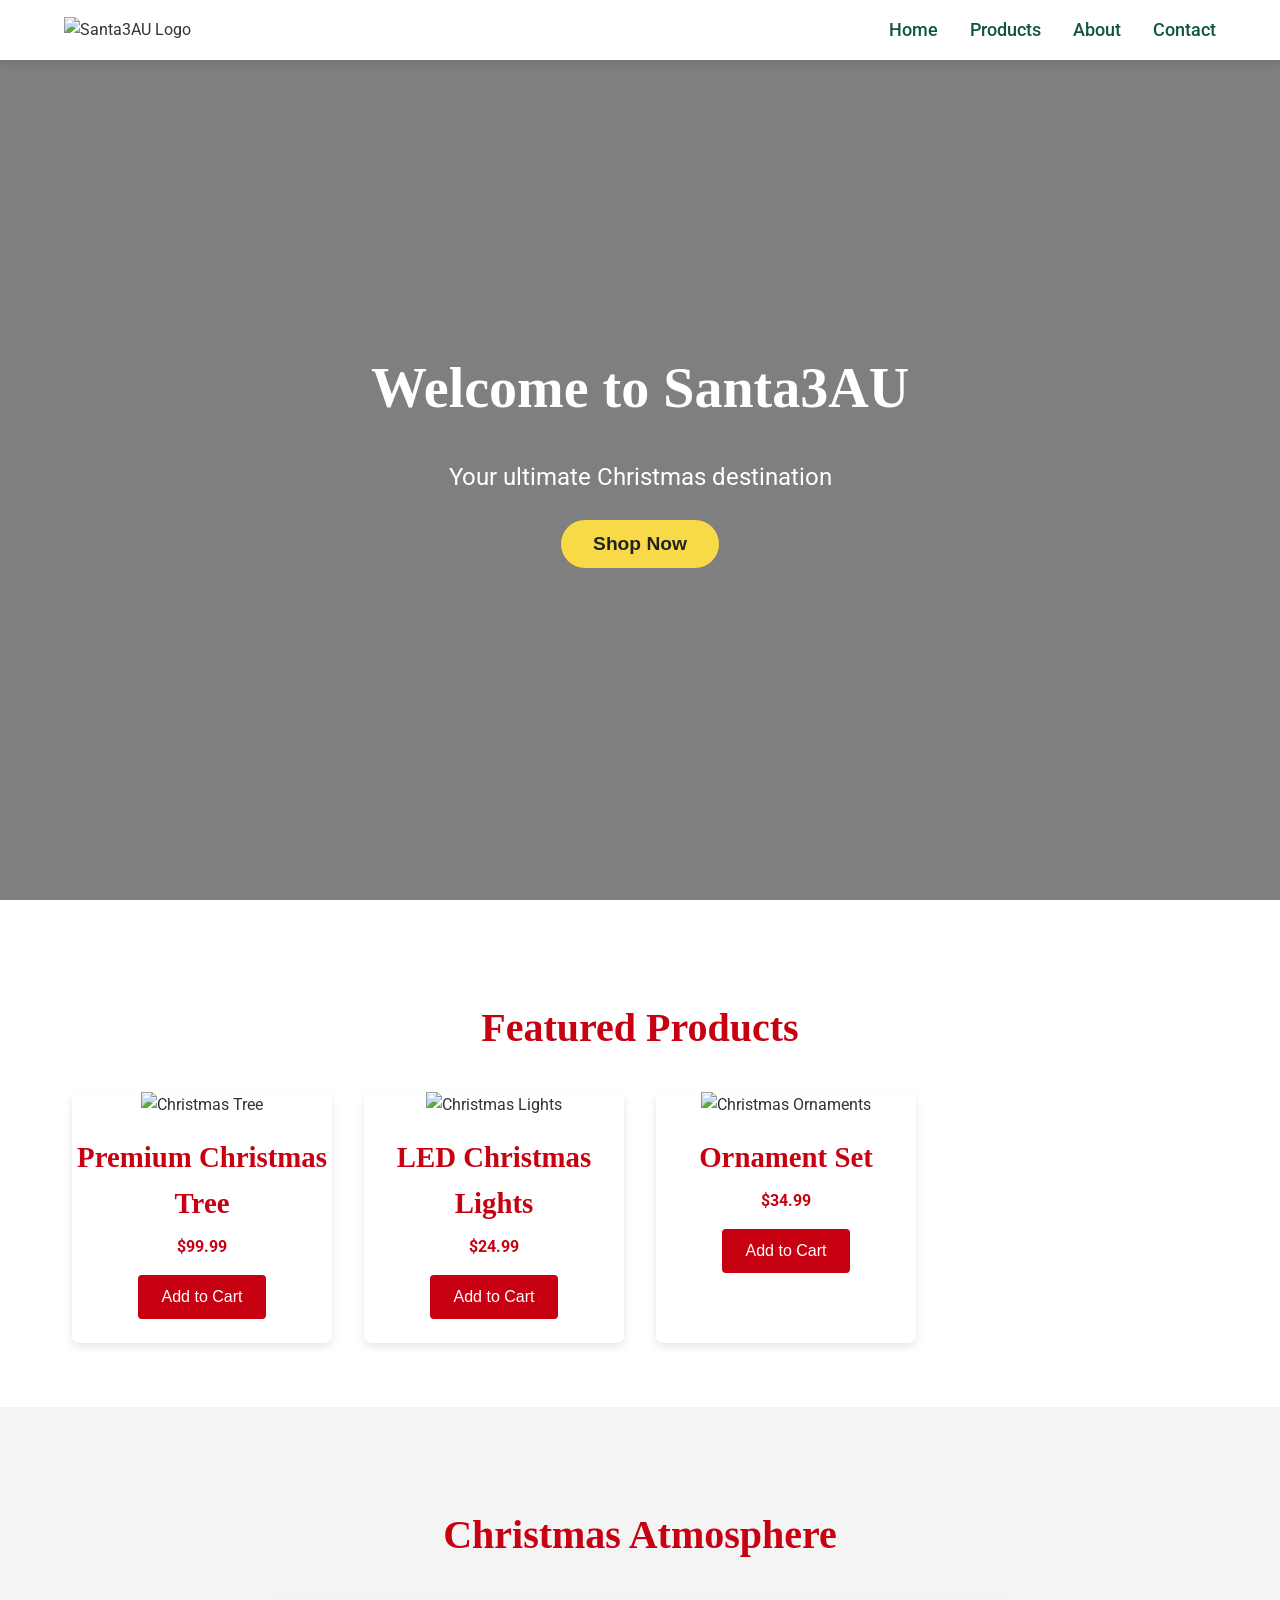
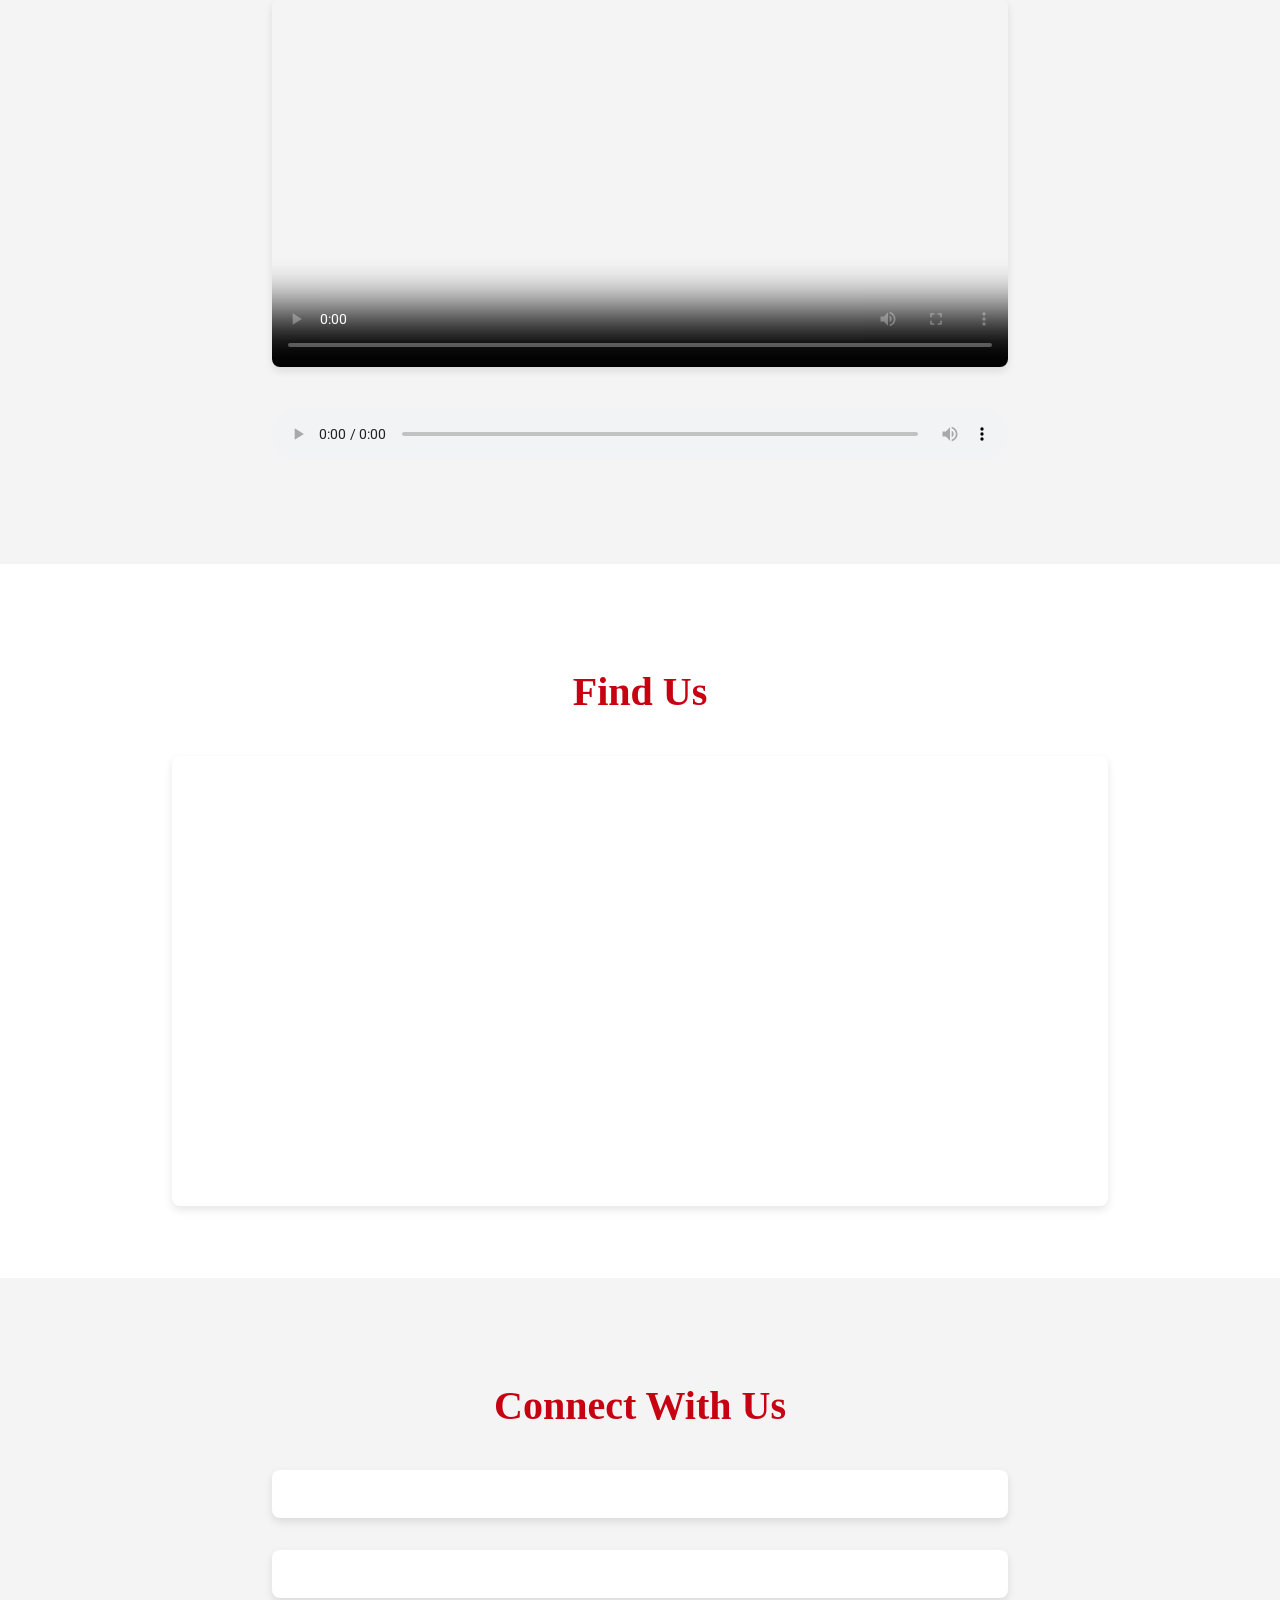
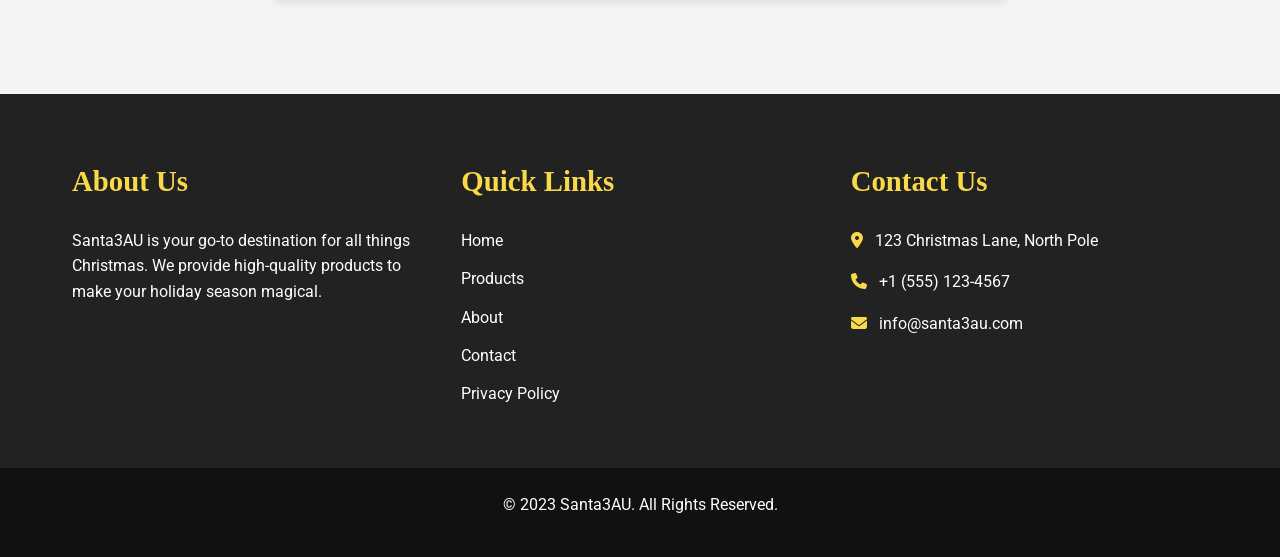
==== index.html @ 5c28a026 "Initial commit: Santa3AU website reconstruction with required technologies" ====
<!DOCTYPE html>
<html lang="en">
<head>
    <!-- HTML5 DocType already declared above -->
    
    <!-- UTF-8 Document Encoding -->
    <meta charset="UTF-8">
    
    <!-- Viewport Meta for Mobile Compatibility -->
    <meta name="viewport" content="width=device-width, initial-scale=1.0, maximum-scale=1.0, user-scalable=no">
    
    <!-- Mobile Non-Scaleable Content -->
    <meta name="HandheldFriendly" content="true">
    
    <!-- iPhone/Mobile Compatible -->
    <meta name="apple-mobile-web-app-capable" content="yes">
    <meta name="mobile-web-app-capable" content="yes">
    
    <!-- Apple Mobile Web App Status Bar Style -->
    <meta name="apple-mobile-web-app-status-bar-style" content="black-translucent">
    
    <!-- Apple Mobile Web Clips Icon -->
    <link rel="apple-touch-icon" href="images/apple-touch-icon.png">
    <link rel="apple-touch-icon" sizes="152x152" href="images/apple-touch-icon-152.png">
    <link rel="apple-touch-icon" sizes="180x180" href="images/apple-touch-icon-180.png">
    <link rel="apple-touch-icon" sizes="167x167" href="images/apple-touch-icon-167.png">
    
    <!-- Meta Description -->
    <meta name="description" content="Santa3AU - Your ultimate Christmas destination with a variety of festive products and experiences.">
    
    <!-- Open Graph Protocol for social media sharing -->
    <meta property="og:title" content="Santa3AU - Christmas Magic">
    <meta property="og:description" content="Explore our wide range of Christmas products and experiences.">
    <meta property="og:image" content="https://santa3au_reconstruction.com/images/og-image.jpg">
    <meta property="og:url" content="https://santa3au.com">
    <meta property="og:type" content="website">
    
    <!-- Facebook Meta Tags -->
    <meta property="fb:app_id" content="123456789012345">
    
    <!-- Google Font API -->
    <link rel="preconnect" href="https://fonts.googleapis.com">
    <link rel="preconnect" href="https://fonts.gstatic.com" crossorigin>
    <link href="https://fonts.googleapis.com/css2?family=Roboto:wght@300;400;700&family=Mountains+of+Christmas:wght@400;700&display=swap" rel="stylesheet">
    
    <!-- Cloudflare CDN for libraries -->
    <link rel="stylesheet" href="https://cdnjs.cloudflare.com/ajax/libs/font-awesome/6.4.0/css/all.min.css" integrity="sha512-iecdLmaskl7CVkqkXNQ/ZH/XLlvWZOJyj7Yy7tcenmpD1ypASozpmT/E0iPtmFIB46ZmdtAc9eNBvH0H/ZpiBw==" crossorigin="anonymous" referrerpolicy="no-referrer" />
    
    <!-- CSS -->
    <link rel="stylesheet" href="css/styles.css">
    
    <title>Santa3AU Reconstruction</title>
    
    <!-- Note: X-Frame-Options and HTTP3 Alt-Svc headers are server configurations -->
    <!-- X-Frame-Options would be set on the server to: SAMEORIGIN -->
    <!-- HTTP3 Alt-Svc would be configured on the server side with Cloudflare -->
    
    <!-- JavaScript libraries -->
    <script src="https://cdnjs.cloudflare.com/ajax/libs/jquery/3.6.4/jquery.min.js" integrity="sha512-pumBsjNRGGqkPzKHndZMaAG+bir374sORyzM3uulLV14lN5LyykqNk8eEeUlUkB3U0M4FApyaHraT65ihJhDpQ==" crossorigin="anonymous" referrerpolicy="no-referrer"></script>
</head>
<body>
    <header>
        <!-- HTML5 Specific Tags: header -->
        <nav>
            <div class="logo">
                <img src="images/logo.png" alt="Santa3AU Logo">
            </div>
            <ul class="nav-links">
                <li><a href="#home">Home</a></li>
                <li><a href="#products">Products</a></li>
                <li><a href="#about">About</a></li>
                <li><a href="#contact">Contact</a></li>
            </ul>
            <div class="burger">
                <div class="line1"></div>
                <div class="line2"></div>
                <div class="line3"></div>
            </div>
        </nav>
    </header>
    
    <main>
        <!-- HTML5 Specific Tags: main -->
        <section id="home" class="hero">
            <div class="hero-content">
                <h1>Welcome to Santa3AU</h1>
                <p>Your ultimate Christmas destination</p>
                <button class="cta-button">Shop Now</button>
            </div>
        </section>
        
        <section id="featured">
            <h2>Featured Products</h2>
            <div class="products-grid">
                <div class="product-card">
                    <img src="images/product1.jpg" alt="Christmas Tree">
                    <h3>Premium Christmas Tree</h3>
                    <p>$99.99</p>
                    <button>Add to Cart</button>
                </div>
                <div class="product-card">
                    <img src="images/product2.jpg" alt="Christmas Lights">
                    <h3>LED Christmas Lights</h3>
                    <p>$24.99</p>
                    <button>Add to Cart</button>
                </div>
                <div class="product-card">
                    <img src="images/product3.jpg" alt="Christmas Ornaments">
                    <h3>Ornament Set</h3>
                    <p>$34.99</p>
                    <button>Add to Cart</button>
                </div>
            </div>
        </section>
        
        <!-- HTML5 Video/Audio Tags -->
        <section id="media-section">
            <h2>Christmas Atmosphere</h2>
            <div class="media-container">
                <video controls poster="images/video-poster.jpg">
                    <source src="videos/christmas.mp4" type="video/mp4">
                    <source src="videos/christmas.webm" type="video/webm">
                    Your browser does not support HTML5 video.
                </video>
                
                <audio controls>
                    <source src="videos/jingle-bells.mp3" type="audio/mpeg">
                    <source src="videos/jingle-bells.ogg" type="audio/ogg">
                    Your browser does not support HTML5 audio.
                </audio>
            </div>
        </section>
        
        <!-- iFrame component -->
        <section id="map-section">
            <h2>Find Us</h2>
            <div class="map-container">
                <!-- iFrame embedding Google Maps -->
                <iframe 
                    src="https://www.google.com/maps/embed?pb=!1m18!1m12!1m3!1d26081603.294420466!2d-95.677068!3d37.06250000000001!2m3!1f0!2f0!3f0!3m2!1i1024!2i768!4f13.1!3m3!1m2!1s0x54eab584e432360b%3A0x1c3bb99243deb742!2sUnited%20States!5e0!3m2!1sen!2sus!4v1620751714309!5m2!1sen!2sus" 
                    width="100%" 
                    height="450" 
                    style="border:0;" 
                    allowfullscreen="" 
                    loading="lazy">
                </iframe>
            </div>
        </section>
        
        <!-- Facebook integration component -->
        <section id="social-section">
            <h2>Connect With Us</h2>
            <div class="facebook-container">
                <!-- Facebook Like Button -->
                <div id="fb-root"></div>
                <div class="fb-like" 
                    data-href="https://santa3au.com" 
                    data-width="" 
                    data-layout="standard" 
                    data-action="like" 
                    data-size="large" 
                    data-share="true">
                </div>
                
                <!-- Facebook Comments -->
                <div class="fb-comments" 
                    data-href="https://santa3au.com" 
                    data-width="100%" 
                    data-numposts="5">
                </div>
            </div>
        </section>
    </main>
    
    <footer>
        <!-- HTML5 Specific Tags: footer -->
        <div class="footer-content">
            <div class="footer-section about">
                <h3>About Us</h3>
                <p>Santa3AU is your go-to destination for all things Christmas. We provide high-quality products to make your holiday season magical.</p>
            </div>
            <div class="footer-section links">
                <h3>Quick Links</h3>
                <ul>
                    <li><a href="#home">Home</a></li>
                    <li><a href="#products">Products</a></li>
                    <li><a href="#about">About</a></li>
                    <li><a href="#contact">Contact</a></li>
                    <li><a href="#">Privacy Policy</a></li>
                </ul>
            </div>
            <div class="footer-section contact">
                <h3>Contact Us</h3>
                <p><i class="fas fa-map-marker-alt"></i> 123 Christmas Lane, North Pole</p>
                <p><i class="fas fa-phone"></i> +1 (555) 123-4567</p>
                <p><i class="fas fa-envelope"></i> info@santa3au.com</p>
            </div>
        </div>
        <div class="footer-bottom">
            <p>&copy; 2023 Santa3AU. All Rights Reserved.</p>
        </div>
    </footer>
    
    <!-- JavaScript - placed at the bottom for better page load performance -->
    <script src="js/main.js"></script>
    
    <!-- Facebook SDK for JavaScript -->
    <script async defer crossorigin="anonymous" src="https://connect.facebook.net/en_US/sdk.js#xfbml=1&version=v17.0&appId=123456789012345"></script>
    
    <!-- Analytics - Facebook Pixel Code -->
    <script>
        !function(f,b,e,v,n,t,s)
        {if(f.fbq)return;n=f.fbq=function(){n.callMethod?
        n.callMethod.apply(n,arguments):n.queue.push(arguments)};
        if(!f._fbq)f._fbq=n;n.push=n;n.loaded=!0;n.version='2.0';
        n.queue=[];t=b.createElement(e);t.async=!0;
        t.src=v;s=b.getElementsByTagName(e)[0];
        s.parentNode.insertBefore(t,s)}(window, document,'script',
        'https://connect.facebook.net/en_US/fbevents.js');
        fbq('init', '123456789123');
        fbq('track', 'PageView');
    </script>
    <noscript>
        <img height="1" width="1" style="display:none" 
            src="https://www.facebook.com/tr?id=123456789123&ev=PageView&noscript=1"/>
    </noscript>
    <!-- End Facebook Pixel Code -->
</body>
</html>
---- css/styles.css ----
/* 
 * Santa3AU Reconstruction - Main Stylesheet
 * Implementing responsive, mobile-compatible design
 */

/* ===== CSS Reset and Base Styles ===== */
* {
    margin: 0;
    padding: 0;
    box-sizing: border-box;
}

:root {
    --primary-color: #c70012; /* Christmas red */
    --secondary-color: #0f5738; /* Christmas green */
    --accent-color: #f8d948; /* Gold */
    --text-color: #333;
    --light-color: #fff;
    --dark-color: #222;
    --gray-color: #f4f4f4;
    --shadow: 0 4px 8px rgba(0, 0, 0, 0.1);
}

body {
    font-family: 'Roboto', sans-serif;
    line-height: 1.6;
    color: var(--text-color);
    background-color: var(--light-color);
    overflow-x: hidden; /* Prevent horizontal scroll */
}

h1, h2, h3, h4 {
    font-family: 'Mountains of Christmas', cursive;
    color: var(--primary-color);
    margin-bottom: 1rem;
}

h1 {
    font-size: 3.5rem;
    font-weight: 700;
}

h2 {
    font-size: 2.5rem;
    text-align: center;
    margin: 2rem 0;
}

h3 {
    font-size: 1.8rem;
}

p {
    margin-bottom: 1rem;
}

a {
    text-decoration: none;
    color: var(--secondary-color);
    transition: color 0.3s ease;
}

a:hover {
    color: var(--primary-color);
}

img {
    max-width: 100%;
    height: auto;
}

section {
    padding: 4rem 0;
}

button {
    background-color: var(--primary-color);
    color: var(--light-color);
    border: none;
    padding: 0.8rem 1.5rem;
    font-size: 1rem;
    cursor: pointer;
    border-radius: 4px;
    transition: background-color 0.3s ease;
}

button:hover {
    background-color: #a10011;
}

.container {
    width: 90%;
    max-width: 1200px;
    margin: 0 auto;
    padding: 0 1rem;
}

/* ===== Header and Navigation ===== */
header {
    background-color: var(--light-color);
    box-shadow: var(--shadow);
    position: fixed;
    width: 100%;
    z-index: 100;
}

nav {
    display: flex;
    justify-content: space-between;
    align-items: center;
    padding: 1rem 5%;
    max-width: 1400px;
    margin: 0 auto;
}

.logo img {
    height: 60px;
}

.nav-links {
    display: flex;
    list-style: none;
}

.nav-links li {
    margin-left: 2rem;
}

.nav-links a {
    font-weight: 500;
    font-size: 1.1rem;
}

.burger {
    display: none;
    cursor: pointer;
}

.burger div {
    width: 25px;
    height: 3px;
    background-color: var(--text-color);
    margin: 5px;
    transition: transform 0.3s ease, opacity 0.3s ease;
}

/* ===== Hero Section ===== */
.hero {
    height: 100vh;
    display: flex;
    align-items: center;
    justify-content: center;
    text-align: center;
    background-image: linear-gradient(rgba(0, 0, 0, 0.5), rgba(0, 0, 0, 0.5)), url('../images/hero-bg.jpg');
    background-size: cover;
    background-position: center;
    color: var(--light-color);
    padding-top: 76px; /* Adjust for fixed header */
}

.hero-content {
    max-width: 800px;
    padding: 0 2rem;
}

.hero h1, .hero p {
    color: var(--light-color);
    margin-bottom: 1.5rem;
}

.hero p {
    font-size: 1.5rem;
}

.cta-button {
    background-color: var(--accent-color);
    color: var(--dark-color);
    font-size: 1.2rem;
    padding: 0.8rem 2rem;
    border-radius: 50px;
    font-weight: 700;
}

.cta-button:hover {
    background-color: #e0c340;
}

/* ===== Featured Products ===== */
.products-grid {
    display: grid;
    grid-template-columns: repeat(auto-fill, minmax(250px, 1fr));
    gap: 2rem;
    padding: 0 2rem;
    max-width: 1200px;
    margin: 0 auto;
}

.product-card {
    background-color: var(--light-color);
    border-radius: 8px;
    overflow: hidden;
    box-shadow: var(--shadow);
    transition: transform 0.3s ease, box-shadow 0.3s ease;
    text-align: center;
    padding-bottom: 1.5rem;
}

.product-card:hover {
    transform: translateY(-10px);
    box-shadow: 0 10px 20px rgba(0, 0, 0, 0.2);
}

.product-card img {
    width: 100%;
    height: 200px;
    object-fit: cover;
}

.product-card h3 {
    margin: 1rem 0 0.5rem;
}

.product-card p {
    font-weight: 700;
    color: var(--primary-color);
    margin-bottom: 1rem;
}

/* ===== Media Section (HTML5 Video/Audio) ===== */
#media-section {
    background-color: var(--gray-color);
}

.media-container {
    max-width: 800px;
    margin: 0 auto;
    padding: 0 2rem;
}

/* HTML5 Video Styling */
video {
    width: 100%;
    border-radius: 8px;
    box-shadow: var(--shadow);
    margin-bottom: 2rem;
}

/* HTML5 Audio Styling */
audio {
    width: 100%;
    margin-bottom: 2rem;
}

/* ===== Map Section (iFrame) ===== */
.map-container {
    max-width: 1000px;
    margin: 0 auto;
    padding: 0 2rem;
}

iframe {
    border-radius: 8px;
    box-shadow: var(--shadow);
}

/* ===== Social Section (Facebook) ===== */
#social-section {
    background-color: var(--gray-color);
}

.facebook-container {
    max-width: 800px;
    margin: 0 auto;
    padding: 0 2rem;
}

.fb-like, .fb-comments {
    margin-bottom: 2rem;
    background-color: var(--light-color);
    padding: 1.5rem;
    border-radius: 8px;
    box-shadow: var(--shadow);
}

/* ===== Footer ===== */
footer {
    background-color: var(--dark-color);
    color: var(--light-color);
    padding: 4rem 0 0;
}

.footer-content {
    display: grid;
    grid-template-columns: repeat(auto-fit, minmax(250px, 1fr));
    gap: 2rem;
    max-width: 1200px;
    margin: 0 auto;
    padding: 0 2rem;
}

.footer-section h3 {
    color: var(--accent-color);
    margin-bottom: 1.5rem;
}

.footer-section ul {
    list-style: none;
}

.footer-section ul li {
    margin-bottom: 0.8rem;
}

.footer-section a {
    color: var(--light-color);
}

.footer-section a:hover {
    color: var(--accent-color);
}

.footer-section i {
    margin-right: 0.5rem;
    color: var(--accent-color);
}

.footer-bottom {
    background-color: #111;
    text-align: center;
    padding: 1.5rem 0;
    margin-top: 3rem;
}

/* ===== Media Queries for Responsive Design ===== */
@media screen and (max-width: 992px) {
    h1 {
        font-size: 3rem;
    }

    h2 {
        font-size: 2.2rem;
    }
}

@media screen and (max-width: 768px) {
    .nav-links {
        position: absolute;
        right: 0;
        height: calc(100vh - 76px);
        top: 76px;
        background-color: var(--light-color);
        display: flex;
        flex-direction: column;
        align-items: center;
        justify-content: space-around;
        width: 50%;
        transform: translateX(100%);
        transition: transform 0.5s ease-in;
        z-index: 99;
        box-shadow: -2px 0 5px rgba(0, 0, 0, 0.1);
    }

    .nav-links li {
        opacity: 0;
        margin: 0;
    }

    .burger {
        display: block;
    }

    .nav-active {
        transform: translateX(0%);
    }

    h1 {
        font-size: 2.5rem;
    }

    h2 {
        font-size: 2rem;
    }

    .products-grid {
        grid-template-columns: repeat(auto-fill, minmax(200px, 1fr));
    }
}

@media screen and (max-width: 576px) {
    .nav-links {
        width: 70%;
    }

    h1 {
        font-size: 2rem;
    }

    h2 {
        font-size: 1.8rem;
    }

    .hero p {
        font-size: 1.2rem;
    }

    .cta-button {
        font-size: 1rem;
    }

    .products-grid {
        grid-template-columns: 1fr;
        max-width: 300px;
    }
}

/* Animation classes for mobile nav transition */
@keyframes navLinkFade {
    from {
        opacity: 0;
        transform: translateX(50px);
    }
    to {
        opacity: 1;
        transform: translateX(0px);
    }
}

.toggle .line1 {
    transform: rotate(-45deg) translate(-5px, 6px);
}

.toggle .line2 {
    opacity: 0;
}

.toggle .line3 {
    transform: rotate(45deg) translate(-5px, -6px);
}
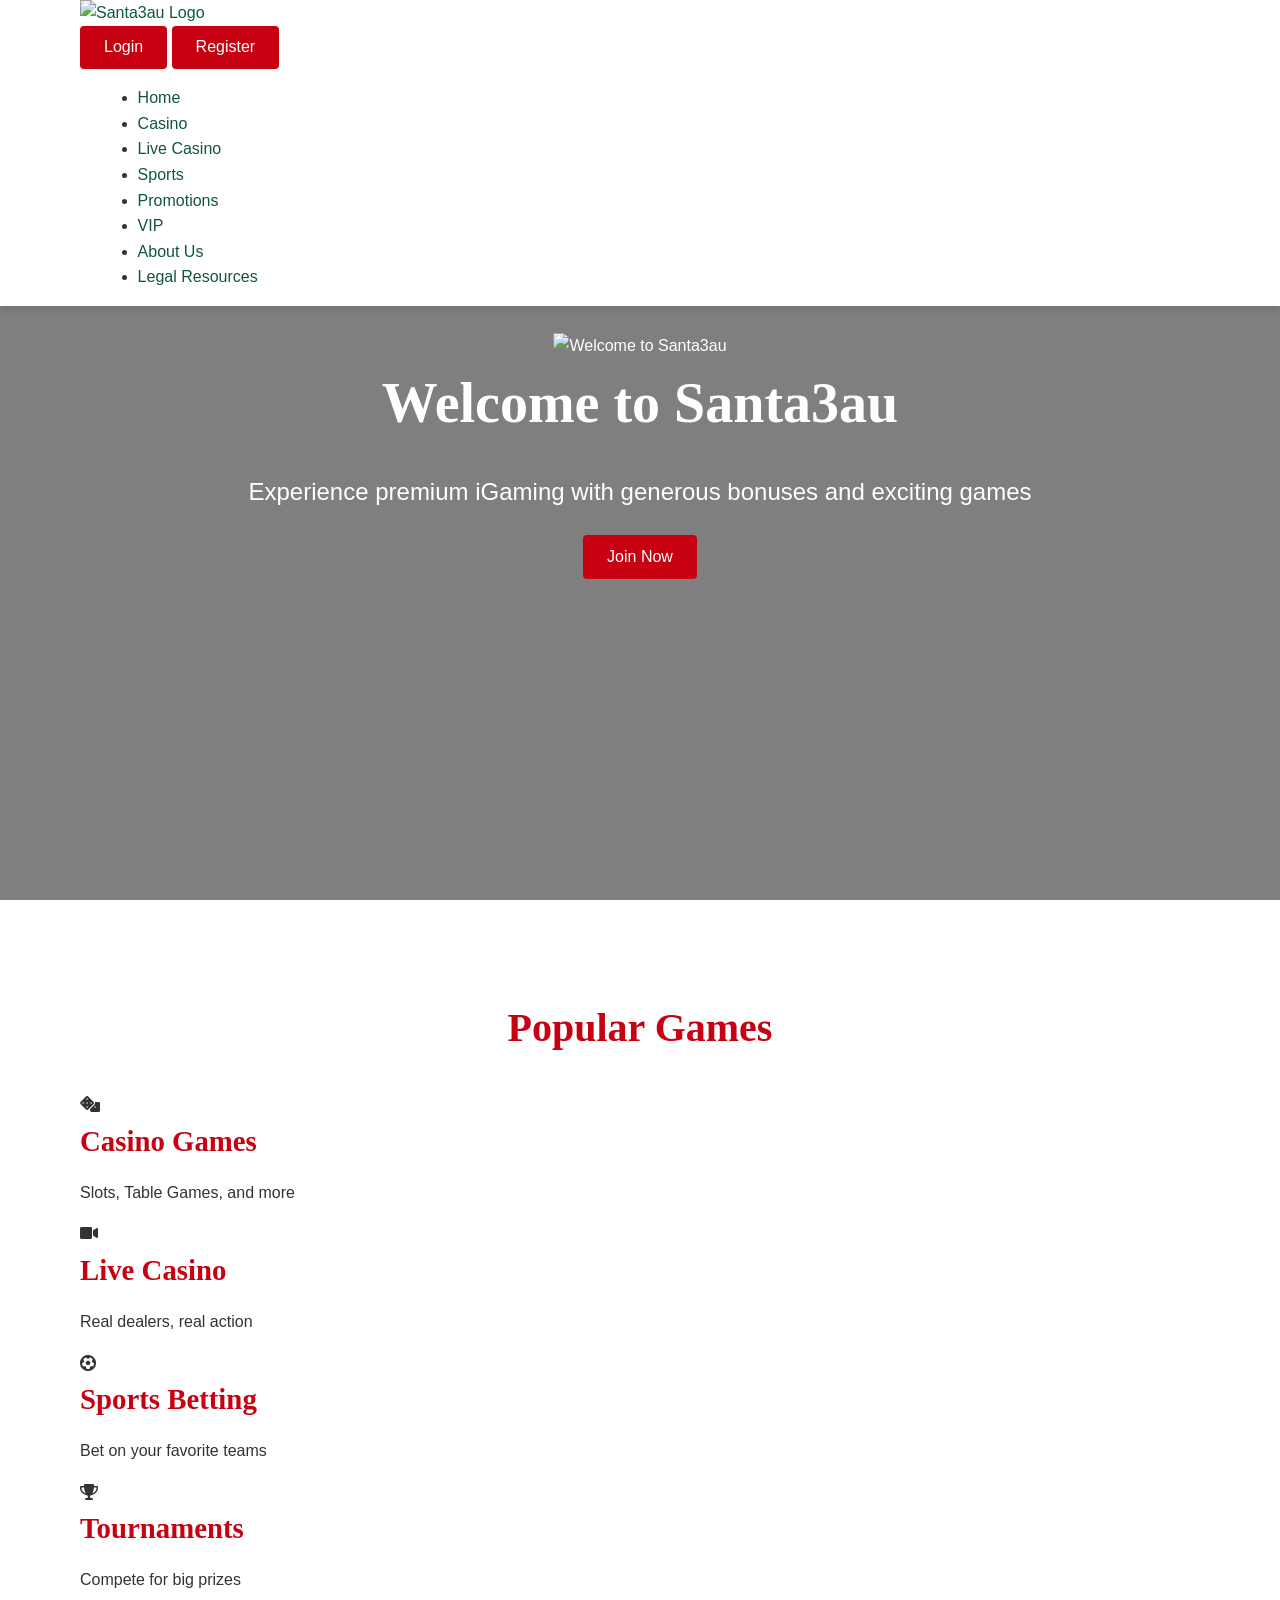
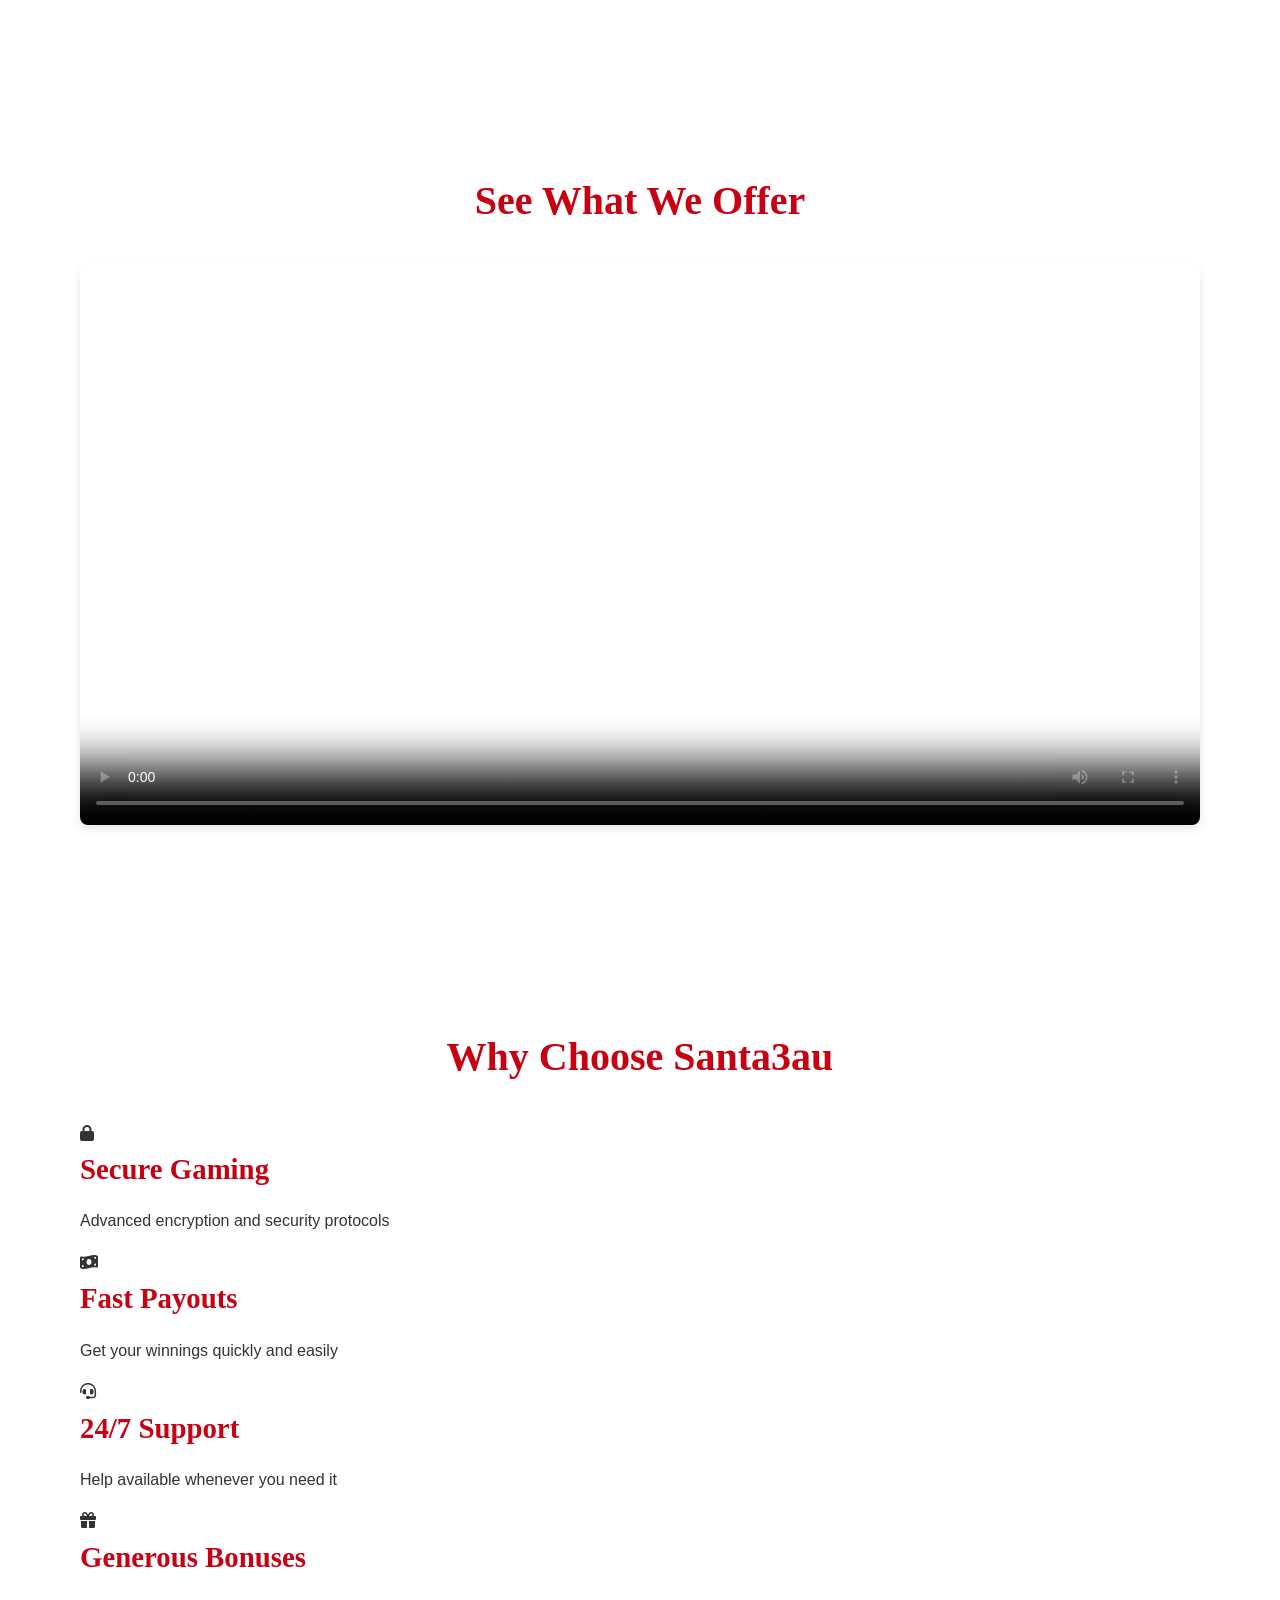
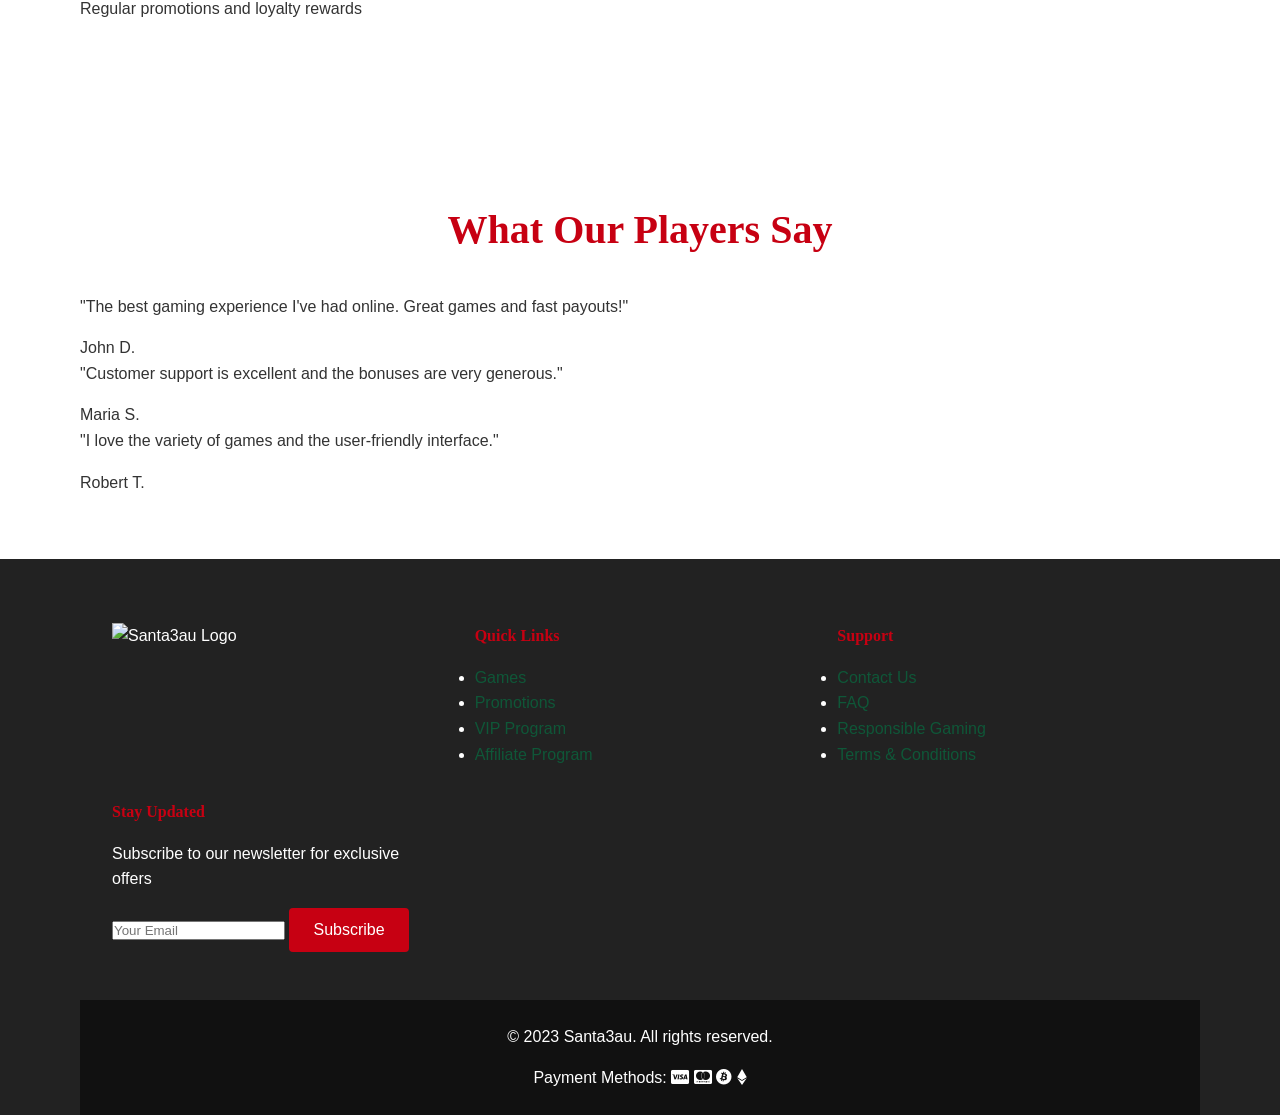
==== commit 5548f949: "Implement AU legal database resources with three improvements Co-Authored-By: gtgspot <github.tgspot" ====
--- a/index.html
+++ b/index.html
@@ -1,229 +1,202 @@
 <!DOCTYPE html>
 <html lang="en">
 <head>
-    <!-- HTML5 DocType already declared above -->
-    
-    <!-- UTF-8 Document Encoding -->
     <meta charset="UTF-8">
-    
-    <!-- Viewport Meta for Mobile Compatibility -->
-    <meta name="viewport" content="width=device-width, initial-scale=1.0, maximum-scale=1.0, user-scalable=no">
-    
-    <!-- Mobile Non-Scaleable Content -->
-    <meta name="HandheldFriendly" content="true">
-    
-    <!-- iPhone/Mobile Compatible -->
-    <meta name="apple-mobile-web-app-capable" content="yes">
-    <meta name="mobile-web-app-capable" content="yes">
-    
-    <!-- Apple Mobile Web App Status Bar Style -->
-    <meta name="apple-mobile-web-app-status-bar-style" content="black-translucent">
-    
-    <!-- Apple Mobile Web Clips Icon -->
-    <link rel="apple-touch-icon" href="images/apple-touch-icon.png">
-    <link rel="apple-touch-icon" sizes="152x152" href="images/apple-touch-icon-152.png">
-    <link rel="apple-touch-icon" sizes="180x180" href="images/apple-touch-icon-180.png">
-    <link rel="apple-touch-icon" sizes="167x167" href="images/apple-touch-icon-167.png">
-    
-    <!-- Meta Description -->
-    <meta name="description" content="Santa3AU - Your ultimate Christmas destination with a variety of festive products and experiences.">
-    
-    <!-- Open Graph Protocol for social media sharing -->
-    <meta property="og:title" content="Santa3AU - Christmas Magic">
-    <meta property="og:description" content="Explore our wide range of Christmas products and experiences.">
-    <meta property="og:image" content="https://santa3au_reconstruction.com/images/og-image.jpg">
-    <meta property="og:url" content="https://santa3au.com">
-    <meta property="og:type" content="website">
-    
-    <!-- Facebook Meta Tags -->
-    <meta property="fb:app_id" content="123456789012345">
-    
-    <!-- Google Font API -->
-    <link rel="preconnect" href="https://fonts.googleapis.com">
-    <link rel="preconnect" href="https://fonts.gstatic.com" crossorigin>
-    <link href="https://fonts.googleapis.com/css2?family=Roboto:wght@300;400;700&family=Mountains+of+Christmas:wght@400;700&display=swap" rel="stylesheet">
-    
-    <!-- Cloudflare CDN for libraries -->
-    <link rel="stylesheet" href="https://cdnjs.cloudflare.com/ajax/libs/font-awesome/6.4.0/css/all.min.css" integrity="sha512-iecdLmaskl7CVkqkXNQ/ZH/XLlvWZOJyj7Yy7tcenmpD1ypASozpmT/E0iPtmFIB46ZmdtAc9eNBvH0H/ZpiBw==" crossorigin="anonymous" referrerpolicy="no-referrer" />
-    
-    <!-- CSS -->
+    <meta name="viewport" content="width=device-width, initial-scale=1.0">
+    <title>Santa3au - Premium iGaming Platform</title>
+    <meta name="description" content="Santa3au - Your trusted iGaming platform offering casino games, sports betting, and more.">
     <link rel="stylesheet" href="css/styles.css">
-    
-    <title>Santa3AU Reconstruction</title>
-    
-    <!-- Note: X-Frame-Options and HTTP3 Alt-Svc headers are server configurations -->
-    <!-- X-Frame-Options would be set on the server to: SAMEORIGIN -->
-    <!-- HTTP3 Alt-Svc would be configured on the server side with Cloudflare -->
-    
-    <!-- JavaScript libraries -->
-    <script src="https://cdnjs.cloudflare.com/ajax/libs/jquery/3.6.4/jquery.min.js" integrity="sha512-pumBsjNRGGqkPzKHndZMaAG+bir374sORyzM3uulLV14lN5LyykqNk8eEeUlUkB3U0M4FApyaHraT65ihJhDpQ==" crossorigin="anonymous" referrerpolicy="no-referrer"></script>
+    <link rel="icon" href="images/favicon.ico">
+    <!-- Font Awesome -->
+    <link rel="stylesheet" href="https://cdnjs.cloudflare.com/ajax/libs/font-awesome/6.0.0-beta3/css/all.min.css">
 </head>
 <body>
     <header>
-        <!-- HTML5 Specific Tags: header -->
-        <nav>
-            <div class="logo">
-                <img src="images/logo.png" alt="Santa3AU Logo">
-            </div>
-            <ul class="nav-links">
-                <li><a href="#home">Home</a></li>
-                <li><a href="#products">Products</a></li>
-                <li><a href="#about">About</a></li>
-                <li><a href="#contact">Contact</a></li>
-            </ul>
-            <div class="burger">
-                <div class="line1"></div>
-                <div class="line2"></div>
-                <div class="line3"></div>
+        <div class="header-top">
+            <div class="container">
+                <div class="logo">
+                    <a href="index.html">
+                        <img src="images/logo.png" alt="Santa3au Logo">
+                    </a>
+                </div>
+                <div class="user-actions">
+                    <button class="btn login">Login</button>
+                    <button class="btn register">Register</button>
+                </div>
+            </div>
+        </div>
+        <nav class="main-nav">
+            <div class="container">
+                <ul>
+                    <li><a href="#" class="active">Home</a></li>
+                    <li><a href="#">Casino</a></li>
+                    <li><a href="#">Live Casino</a></li>
+                    <li><a href="#">Sports</a></li>
+                    <li><a href="#">Promotions</a></li>
+                    <li><a href="#">VIP</a></li>
+                    <li><a href="#">About Us</a></li>
+                    <li><a href="legal/index.html">Legal Resources</a></li>
+                </ul>
             </div>
         </nav>
     </header>
+
+    <section class="hero">
+        <div class="banner">
+            <img src="images/banner.jpg" alt="Welcome to Santa3au">
+            <div class="banner-content">
+                <h1>Welcome to Santa3au</h1>
+                <p>Experience premium iGaming with generous bonuses and exciting games</p>
+                <button class="btn-primary">Join Now</button>
+            </div>
+        </div>
+    </section>
+
+    <section class="game-categories">
+        <div class="container">
+            <h2>Popular Games</h2>
+            <div class="category-grid">
+                <div class="category-card">
+                    <i class="fas fa-dice"></i>
+                    <h3>Casino Games</h3>
+                    <p>Slots, Table Games, and more</p>
+                </div>
+                <div class="category-card">
+                    <i class="fas fa-video"></i>
+                    <h3>Live Casino</h3>
+                    <p>Real dealers, real action</p>
+                </div>
+                <div class="category-card">
+                    <i class="fas fa-futbol"></i>
+                    <h3>Sports Betting</h3>
+                    <p>Bet on your favorite teams</p>
+                </div>
+                <div class="category-card">
+                    <i class="fas fa-trophy"></i>
+                    <h3>Tournaments</h3>
+                    <p>Compete for big prizes</p>
+                </div>
+            </div>
+        </div>
+    </section>
+
+    <section class="promo-video">
+        <div class="container">
+            <h2>See What We Offer</h2>
+            <div class="video-container">
+                <video controls poster="images/video-poster.jpg">
+                    <source src="videos/intro.mp4" type="video/mp4">
+                    Your browser does not support the video tag.
+                </video>
+            </div>
+        </div>
+    </section>
+
+    <section class="features">
+        <div class="container">
+            <h2>Why Choose Santa3au</h2>
+            <div class="feature-grid">
+                <div class="feature-card">
+                    <i class="fas fa-lock"></i>
+                    <h3>Secure Gaming</h3>
+                    <p>Advanced encryption and security protocols</p>
+                </div>
+                <div class="feature-card">
+                    <i class="fas fa-money-bill-wave"></i>
+                    <h3>Fast Payouts</h3>
+                    <p>Get your winnings quickly and easily</p>
+                </div>
+                <div class="feature-card">
+                    <i class="fas fa-headset"></i>
+                    <h3>24/7 Support</h3>
+                    <p>Help available whenever you need it</p>
+                </div>
+                <div class="feature-card">
+                    <i class="fas fa-gift"></i>
+                    <h3>Generous Bonuses</h3>
+                    <p>Regular promotions and loyalty rewards</p>
+                </div>
+            </div>
+        </div>
+    </section>
+
+    <section class="testimonials">
+        <div class="container">
+            <h2>What Our Players Say</h2>
+            <div class="testimonial-slider">
+                <div class="testimonial">
+                    <p>"The best gaming experience I've had online. Great games and fast payouts!"</p>
+                    <div class="user">John D.</div>
+                </div>
+                <div class="testimonial">
+                    <p>"Customer support is excellent and the bonuses are very generous."</p>
+                    <div class="user">Maria S.</div>
+                </div>
+                <div class="testimonial">
+                    <p>"I love the variety of games and the user-friendly interface."</p>
+                    <div class="user">Robert T.</div>
+                </div>
+            </div>
+        </div>
+    </section>
+
+    <footer>
+        <div class="container">
+            <div class="footer-content">
+                <div class="footer-logo">
+                    <img src="images/logo.png" alt="Santa3au Logo">
+                </div>
+                <div class="footer-links">
+                    <h4>Quick Links</h4>
+                    <ul>
+                        <li><a href="#">Games</a></li>
+                        <li><a href="#">Promotions</a></li>
+                        <li><a href="#">VIP Program</a></li>
+                        <li><a href="#">Affiliate Program</a></li>
+                    </ul>
+                </div>
+                <div class="footer-links">
+                    <h4>Support</h4>
+                    <ul>
+                        <li><a href="#">Contact Us</a></li>
+                        <li><a href="#">FAQ</a></li>
+                        <li><a href="#">Responsible Gaming</a></li>
+                        <li><a href="legal/index.html">Terms & Conditions</a></li>
+                    </ul>
+                </div>
+                <div class="footer-newsletter">
+                    <h4>Stay Updated</h4>
+                    <p>Subscribe to our newsletter for exclusive offers</p>
+                    <form>
+                        <input type="email" placeholder="Your Email">
+                        <button type="submit">Subscribe</button>
+                    </form>
+                </div>
+            </div>
+            <div class="footer-bottom">
+                <p>&copy; 2023 Santa3au. All rights reserved.</p>
+                <div class="payment-methods">
+                    <span>Payment Methods:</span>
+                    <i class="fab fa-cc-visa"></i>
+                    <i class="fab fa-cc-mastercard"></i>
+                    <i class="fab fa-bitcoin"></i>
+                    <i class="fab fa-ethereum"></i>
+                </div>
+            </div>
+        </div>
+    </footer>
+
+    <!-- Auth Modal Container - Will be populated dynamically -->
+    <div class="auth-modal-container"></div>
     
-    <main>
-        <!-- HTML5 Specific Tags: main -->
-        <section id="home" class="hero">
-            <div class="hero-content">
-                <h1>Welcome to Santa3AU</h1>
-                <p>Your ultimate Christmas destination</p>
-                <button class="cta-button">Shop Now</button>
-            </div>
-        </section>
-        
-        <section id="featured">
-            <h2>Featured Products</h2>
-            <div class="products-grid">
-                <div class="product-card">
-                    <img src="images/product1.jpg" alt="Christmas Tree">
-                    <h3>Premium Christmas Tree</h3>
-                    <p>$99.99</p>
-                    <button>Add to Cart</button>
-                </div>
-                <div class="product-card">
-                    <img src="images/product2.jpg" alt="Christmas Lights">
-                    <h3>LED Christmas Lights</h3>
-                    <p>$24.99</p>
-                    <button>Add to Cart</button>
-                </div>
-                <div class="product-card">
-                    <img src="images/product3.jpg" alt="Christmas Ornaments">
-                    <h3>Ornament Set</h3>
-                    <p>$34.99</p>
-                    <button>Add to Cart</button>
-                </div>
-            </div>
-        </section>
-        
-        <!-- HTML5 Video/Audio Tags -->
-        <section id="media-section">
-            <h2>Christmas Atmosphere</h2>
-            <div class="media-container">
-                <video controls poster="images/video-poster.jpg">
-                    <source src="videos/christmas.mp4" type="video/mp4">
-                    <source src="videos/christmas.webm" type="video/webm">
-                    Your browser does not support HTML5 video.
-                </video>
-                
-                <audio controls>
-                    <source src="videos/jingle-bells.mp3" type="audio/mpeg">
-                    <source src="videos/jingle-bells.ogg" type="audio/ogg">
-                    Your browser does not support HTML5 audio.
-                </audio>
-            </div>
-        </section>
-        
-        <!-- iFrame component -->
-        <section id="map-section">
-            <h2>Find Us</h2>
-            <div class="map-container">
-                <!-- iFrame embedding Google Maps -->
-                <iframe 
-                    src="https://www.google.com/maps/embed?pb=!1m18!1m12!1m3!1d26081603.294420466!2d-95.677068!3d37.06250000000001!2m3!1f0!2f0!3f0!3m2!1i1024!2i768!4f13.1!3m3!1m2!1s0x54eab584e432360b%3A0x1c3bb99243deb742!2sUnited%20States!5e0!3m2!1sen!2sus!4v1620751714309!5m2!1sen!2sus" 
-                    width="100%" 
-                    height="450" 
-                    style="border:0;" 
-                    allowfullscreen="" 
-                    loading="lazy">
-                </iframe>
-            </div>
-        </section>
-        
-        <!-- Facebook integration component -->
-        <section id="social-section">
-            <h2>Connect With Us</h2>
-            <div class="facebook-container">
-                <!-- Facebook Like Button -->
-                <div id="fb-root"></div>
-                <div class="fb-like" 
-                    data-href="https://santa3au.com" 
-                    data-width="" 
-                    data-layout="standard" 
-                    data-action="like" 
-                    data-size="large" 
-                    data-share="true">
-                </div>
-                
-                <!-- Facebook Comments -->
-                <div class="fb-comments" 
-                    data-href="https://santa3au.com" 
-                    data-width="100%" 
-                    data-numposts="5">
-                </div>
-            </div>
-        </section>
-    </main>
+    <!-- Notification Container for System Messages -->
+    <div class="notification-container"></div>
     
-    <footer>
-        <!-- HTML5 Specific Tags: footer -->
-        <div class="footer-content">
-            <div class="footer-section about">
-                <h3>About Us</h3>
-                <p>Santa3AU is your go-to destination for all things Christmas. We provide high-quality products to make your holiday season magical.</p>
-            </div>
-            <div class="footer-section links">
-                <h3>Quick Links</h3>
-                <ul>
-                    <li><a href="#home">Home</a></li>
-                    <li><a href="#products">Products</a></li>
-                    <li><a href="#about">About</a></li>
-                    <li><a href="#contact">Contact</a></li>
-                    <li><a href="#">Privacy Policy</a></li>
-                </ul>
-            </div>
-            <div class="footer-section contact">
-                <h3>Contact Us</h3>
-                <p><i class="fas fa-map-marker-alt"></i> 123 Christmas Lane, North Pole</p>
-                <p><i class="fas fa-phone"></i> +1 (555) 123-4567</p>
-                <p><i class="fas fa-envelope"></i> info@santa3au.com</p>
-            </div>
-        </div>
-        <div class="footer-bottom">
-            <p>&copy; 2023 Santa3AU. All Rights Reserved.</p>
-        </div>
-    </footer>
+    <!-- Loading Overlay -->
+    <div class="loading-overlay">
+        <div class="loading-spinner"></div>
+    </div>
     
-    <!-- JavaScript - placed at the bottom for better page load performance -->
-    <script src="js/main.js"></script>
-    
-    <!-- Facebook SDK for JavaScript -->
-    <script async defer crossorigin="anonymous" src="https://connect.facebook.net/en_US/sdk.js#xfbml=1&version=v17.0&appId=123456789012345"></script>
-    
-    <!-- Analytics - Facebook Pixel Code -->
-    <script>
-        !function(f,b,e,v,n,t,s)
-        {if(f.fbq)return;n=f.fbq=function(){n.callMethod?
-        n.callMethod.apply(n,arguments):n.queue.push(arguments)};
-        if(!f._fbq)f._fbq=n;n.push=n;n.loaded=!0;n.version='2.0';
-        n.queue=[];t=b.createElement(e);t.async=!0;
-        t.src=v;s=b.getElementsByTagName(e)[0];
-        s.parentNode.insertBefore(t,s)}(window, document,'script',
-        'https://connect.facebook.net/en_US/fbevents.js');
-        fbq('init', '123456789123');
-        fbq('track', 'PageView');
-    </script>
-    <noscript>
-        <img height="1" width="1" style="display:none" 
-            src="https://www.facebook.com/tr?id=123456789123&ev=PageView&noscript=1"/>
-    </noscript>
-    <!-- End Facebook Pixel Code -->
+    <script src="js/scripts.js"></script>
 </body>
 </html>
